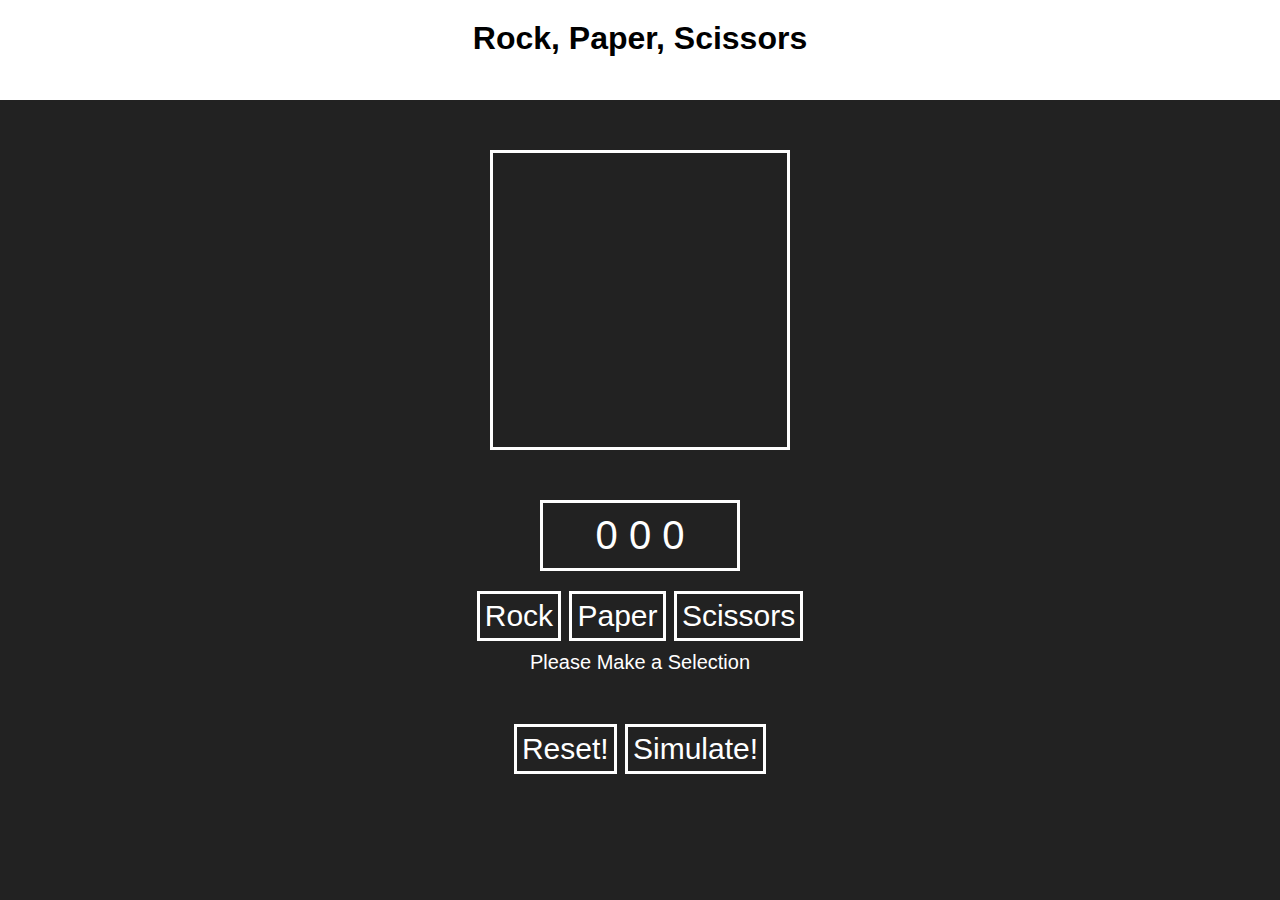
==== rps/rps.html @ 3353b0f4 "First commit" ====
<!DOCTYPE html>
<html>
<head>
	<title>Rock Paper Scissors Game</title>
	<link rel="stylesheet" type="text/css" href="rps.css">
</head>
<body>
	<header>
		<h1>Rock, Paper, Scissors</h1>
	</header>
	<div class = "Simulation">
		<div class = "score_bar" id = "user_bar"></div>
		<div class = "score_bar" id = "computer_bar"></div>
		<div class = "score_bar" id = "draw_bar"></div>
	</div>
	<div class = "Scoreboard">
		<span id = "user_score" class = "score">0</span>
		<span id = "computer_score" class = "score">0</span>
		<span id = "draw" class = "score">0</span>
	</div>
	<div class = "Options">
		<div class = "Choice" id="R">Rock</div>
		<div class = "Choice" id="P">Paper</div>
		<div class = "Choice" id="S">Scissors</div>
	</div>
	<p id = "Message"> Please Make a Selection </p>
	<p id = "Message2"> </p>
	<p id = "MessageR"> </p>
	<div class = "Options">
		<div class = "Choice" id="Reset">Reset!</div>
		<div class = "Choice" id="Sim">Simulate!</div>
	</div>
	<script type="text/javascript" src="app.js"></script>
</body>
</html>
---- rps/rps.css ----
* {
	margin:0;
	padding:0;
	box-sizing: border-box;
}
body{
	background-color: #222;
	font-family: Arial;
}
header{
	background-color: white;
	height: 100px;
	text-align: center;
}
header h1{
	padding:20px;
}
p{
	padding:10px;
	color:white;
	font-size: 20px;
	text-align: center;
}
.Simulation{
	margin: 50px auto;
	border: 3px solid white;
	width: 300px;
	padding: 30px;
	height: 300px;
}
.Scoreboard{
	margin: 20px auto;
	border: 3px solid white;
	width:200px;
	color:white;
	font-size:40px;
	padding: 10px;
	position:relative;
	text-align: center;
}
.Options{
	font-size: 30px;
	color:white;
	text-align: center;
}
.Choice{
	display:inline-block;
	border: 3px solid white;
	padding: 5px;
}

.Choice:hover{
	color:Red;
	cursor: pointer;
}
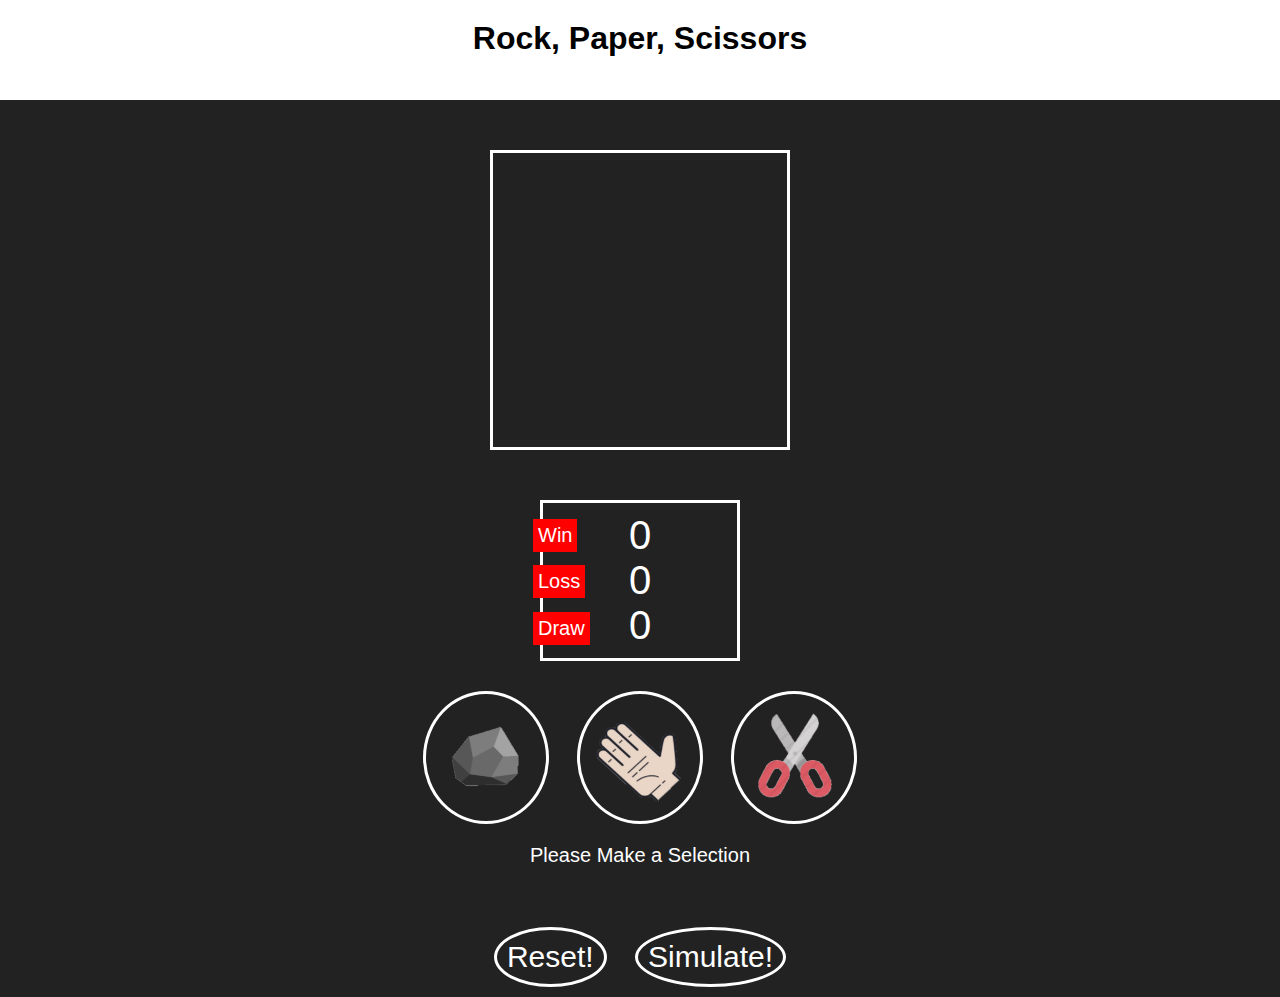
==== commit 6872f6aa: "Updated Rock,Paper,Scissors" ====
--- a/rps/rps.html
+++ b/rps/rps.html
@@ -12,16 +12,28 @@
 		<div class = "score_bar" id = "user_bar"></div>
 		<div class = "score_bar" id = "computer_bar"></div>
 		<div class = "score_bar" id = "draw_bar"></div>
+		<div id = "win_per"></div>
+		<div id = "lose_per"></div>
+		<div id = "draw_per"></div>
 	</div>
 	<div class = "Scoreboard">
-		<span id = "user_score" class = "score">0</span>
-		<span id = "computer_score" class = "score">0</span>
-		<span id = "draw" class = "score">0</span>
+		<div class = "win_tag"> Win </div>
+		<div class = "loss_tag"> Loss </div>
+		<div class = "draw_tag"> Draw </div>
+		<div id = "user_score" class = "score">0</div>
+		<div id = "computer_score" class = "score">0</div>
+		<div id = "draw" class = "score">0</div>
 	</div>
 	<div class = "Options">
-		<div class = "Choice" id="R">Rock</div>
-		<div class = "Choice" id="P">Paper</div>
-		<div class = "Choice" id="S">Scissors</div>
+		<div class = "Choice" id="r">
+			<img src = "images/rock.png" width = "100" height = "100">
+		</div>
+		<div class = "Choice" id="p">
+			<img src = "images/paper.png" width = "100" height = "100">
+		</div>
+		<div class = "Choice" id="s">
+			<img src = "images/scissor.png" width = "100" height = "100">
+		</div>
 	</div>
 	<p id = "Message"> Please Make a Selection </p>
 	<p id = "Message2"> </p>
--- a/rps/rps.css
+++ b/rps/rps.css
@@ -27,6 +27,54 @@
 	width: 300px;
 	padding: 30px;
 	height: 300px;
+	position:relative;
+}
+#user_bar{
+	background: green;
+	position: absolute;
+	bottom: 0%;
+	left: 0%;
+	height: 0%;
+	width: 33%;
+}
+#computer_bar{
+	background: red;
+	position: absolute;
+	bottom: 0%;
+	left: 33%;
+	height: 0%;
+	width: 33%;
+}
+#draw_bar{
+	background: yellow;
+	position: absolute;
+	bottom: 0%;
+	left: 66%;
+	height: 0%;
+	width: 33%;
+}
+#win_per{
+	position:absolute;
+	top:10%;
+	display:block;
+	color:white;
+	font-size: 25px;
+}
+#lose_per{
+	position:absolute;
+	top:10%;
+	left:33%;
+	display:block;
+	color:white;
+	font-size: 25px;
+}
+#draw_per{
+	position:absolute;
+	top:10%;
+	left:66%;
+	display:block;
+	color:white;
+	font-size: 25px;
 }
 .Scoreboard{
 	margin: 20px auto;
@@ -38,6 +86,30 @@
 	position:relative;
 	text-align: center;
 }
+.win_tag{
+	background: red;
+	padding: 5px;
+	position: absolute;
+	font-size: 20px;
+	top: 10%;
+	left: -10px;
+}
+.loss_tag{
+	background: red;
+	padding: 5px;
+	position: absolute;
+	font-size: 20px;
+	top: 40%;
+	left: -10px;
+}
+.draw_tag{
+	background: red;
+	padding: 5px;
+	position: absolute;
+	font-size: 20px;
+	top: 70%;
+	left: -10px;
+}
 .Options{
 	font-size: 30px;
 	color:white;
@@ -46,10 +118,24 @@
 .Choice{
 	display:inline-block;
 	border: 3px solid white;
-	padding: 5px;
+	border-radius: 50%;
+	margin: 10px;
+	padding: 10px;
 }
 
 .Choice:hover{
 	color:Red;
 	cursor: pointer;
 }
+
+.win {
+	border: 3px solid green;
+}
+
+.lose {
+	border: 3px solid red;
+}
+
+.draw {
+	border: 3px solid yellow;
+}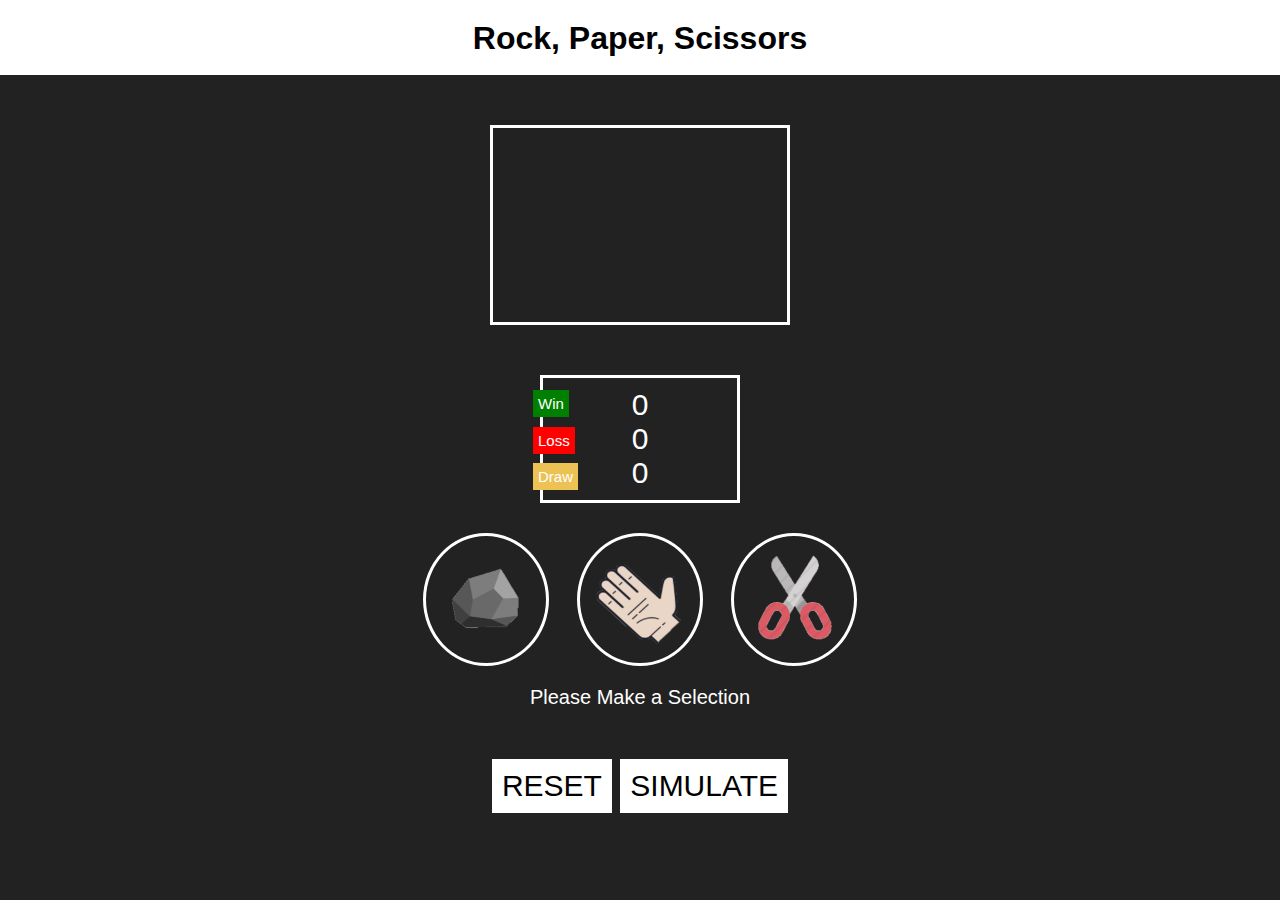
==== commit 5a24d1ef: "Reset functionality and improved color scheme" ====
--- a/rps/rps.html
+++ b/rps/rps.html
@@ -9,12 +9,12 @@
 		<h1>Rock, Paper, Scissors</h1>
 	</header>
 	<div class = "Simulation">
-		<div class = "score_bar" id = "user_bar"></div>
-		<div class = "score_bar" id = "computer_bar"></div>
-		<div class = "score_bar" id = "draw_bar"></div>
-		<div id = "win_per"></div>
-		<div id = "lose_per"></div>
-		<div id = "draw_per"></div>
+		<div class = "simelebar" id = "user_bar"></div>
+		<div class = "simelebar" id = "computer_bar"></div>
+		<div class = "simelebar" id = "draw_bar"></div>
+		<div class = "simele" id = "win_per"></div>
+		<div class = "simele" id = "lose_per"></div>
+		<div class = "simele" id = "draw_per"></div>
 	</div>
 	<div class = "Scoreboard">
 		<div class = "win_tag"> Win </div>
@@ -39,8 +39,8 @@
 	<p id = "Message2"> </p>
 	<p id = "MessageR"> </p>
 	<div class = "Options">
-		<div class = "Choice" id="Reset">Reset!</div>
-		<div class = "Choice" id="Sim">Simulate!</div>
+		<div class = "Button" id="Reset">RESET</div>
+		<div class = "Button" id="Sim">SIMULATE</div>
 	</div>
 	<script type="text/javascript" src="app.js"></script>
 </body>
--- a/rps/rps.css
+++ b/rps/rps.css
@@ -9,7 +9,7 @@
 }
 header{
 	background-color: white;
-	height: 100px;
+	height: 75px;
 	text-align: center;
 }
 header h1{
@@ -26,11 +26,11 @@
 	border: 3px solid white;
 	width: 300px;
 	padding: 30px;
-	height: 300px;
+	height: 200px;
 	position:relative;
 }
 #user_bar{
-	background: green;
+	background: #256627;
 	position: absolute;
 	bottom: 0%;
 	left: 0%;
@@ -46,7 +46,7 @@
 	width: 33%;
 }
 #draw_bar{
-	background: yellow;
+	background: #edc254;
 	position: absolute;
 	bottom: 0%;
 	left: 66%;
@@ -81,16 +81,16 @@
 	border: 3px solid white;
 	width:200px;
 	color:white;
-	font-size:40px;
+	font-size:30px;
 	padding: 10px;
 	position:relative;
 	text-align: center;
 }
 .win_tag{
-	background: red;
+	background: green;
 	padding: 5px;
 	position: absolute;
-	font-size: 20px;
+	font-size: 15px;
 	top: 10%;
 	left: -10px;
 }
@@ -98,15 +98,15 @@
 	background: red;
 	padding: 5px;
 	position: absolute;
-	font-size: 20px;
+	font-size: 15px;
 	top: 40%;
 	left: -10px;
 }
 .draw_tag{
-	background: red;
+	background: #edc254;
 	padding: 5px;
 	position: absolute;
-	font-size: 20px;
+	font-size: 15px;
 	top: 70%;
 	left: -10px;
 }
@@ -128,6 +128,18 @@
 	cursor: pointer;
 }
 
+.Button{
+	background: white;
+	display: inline-block;
+	padding: 10px;
+	margin: 0;
+	color: black;
+}
+.Button:hover{
+	cursor: pointer;
+	background: #999;
+}
+
 .win {
 	border: 3px solid green;
 }
